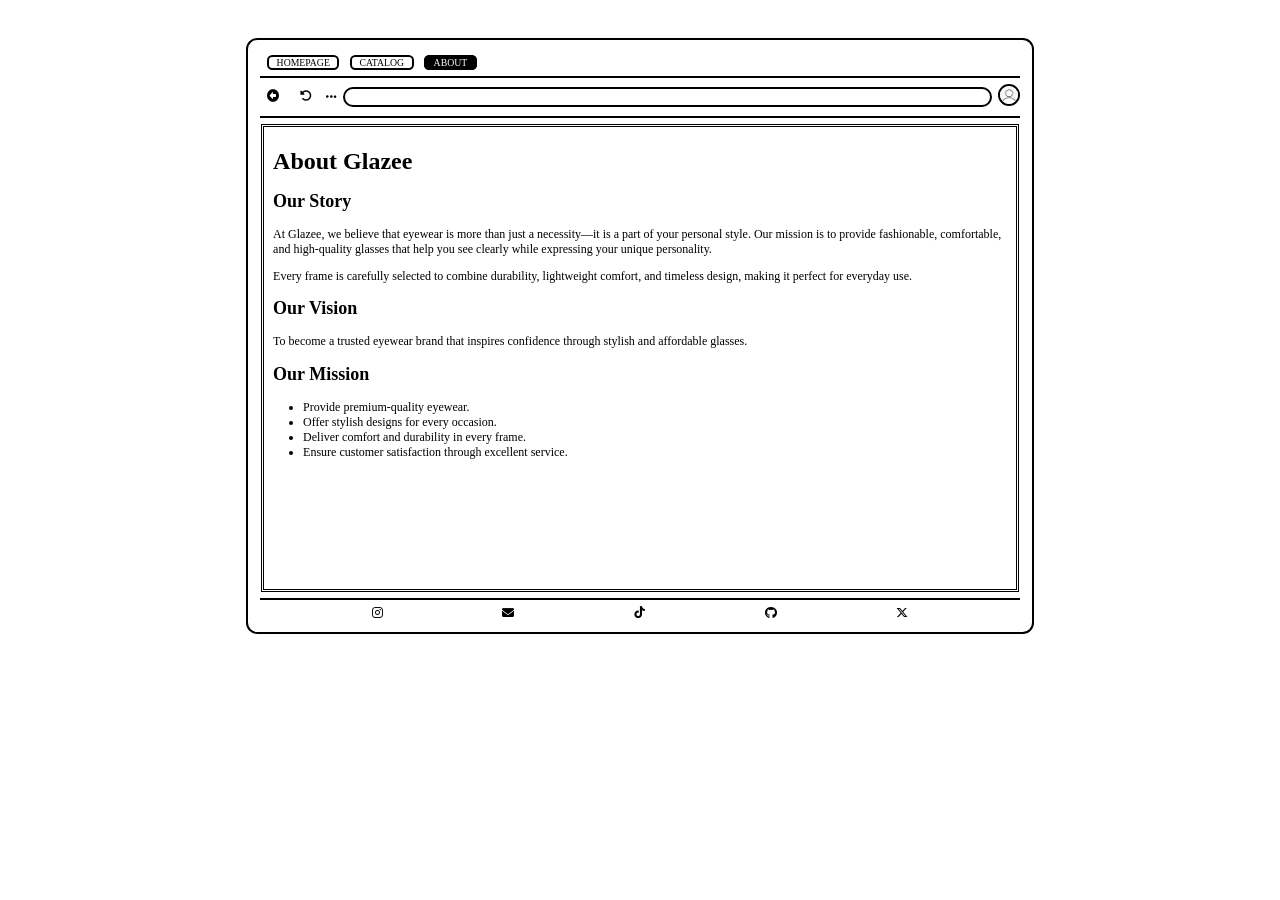
==== about.html @ e1388c2f "Add files via upload" ====
<!DOCTYPE html>
<html>

<head>
    <link rel="stylesheet" href="style.css">
    <link rel="stylesheet" href="https://cdnjs.cloudflare.com/ajax/libs/font-awesome/6.7.2/css/all.min.css">
    <title>About-Page</title>
</head>

<body>
    <div class="container">
        <nav>
            <a href="homepage.html" class="page">HOMEPAGE</a>
            <a href="catalog.html" class="page">CATALOG</a>
            <a href="about.html" class="page select">ABOUT</a>
        </nav>
        <header>
            <hr>
            <div class="browser-bar">
                <a href="homepage.html"><i class="fa-solid fa-circle-left icon"></i></a>
                <a href="about.html"><i class="fa-solid fa-rotate-left icon"></i></a>
                <i class="fa-solid fa-ellipsis"></i>

                <div class="judul">
                    <span>glazee-eyewear</span>
                </div>
                <span>
                    <img src="assets/pp.jpeg" class="profile">
                </span>
            </div>
            <hr>
        </header>
        <main>
            <fieldset>
                <h1>About Glazee</h1>
                <h2>Our Story</h2>
                <p>At Glazee, we believe that eyewear is more than just a necessity—it is a part of your personal style.
                    Our mission is to provide fashionable, comfortable, and high-quality glasses that help you see
                    clearly while expressing your unique personality.</p>
                <p>
                    Every frame is carefully selected to combine durability, lightweight comfort, and timeless design,
                    making it perfect for everyday use.</p>

                <h2>Our Vision</h2>
                <p>To become a trusted eyewear brand that inspires confidence through stylish and affordable glasses.
                </p>

                <h2>Our Mission</h2>
                <ul>
                    <li>Provide premium-quality eyewear.</li>
                    <li>Offer stylish designs for every occasion.</li>
                    <li>Deliver comfort and durability in every frame.</li>
                    <li>Ensure customer satisfaction through excellent service.</li>
                </ul>
            </fieldset>
        </main>
        <footer>
            <hr>
            <div class="sosmed">
                <a href="https://www.instagram.com/mthlzhn" target="_blank">
                    <i class="fa-brands fa-instagram icon"></i>
                </a>
                <a href="mailto:mthlzhn@gmail.com">
                    <i class="fa-solid fa-envelope icon"></i>
                </a>
                <a href="https://www.tiktok.com/@mthlzhn" target="_blank">
                    <i class="fa-brands fa-tiktok icon"></i>
                </a>
                <a href="https://github.com/mthlzhn" target="_blank">
                    <i class="fa-brands fa-github icon"></i>
                </a>
                <a href="https://x.com/mthlzhn" target="_blank">
                    <i class="fa-brands fa-x-twitter icon"></i>
                </a>
            </div>
        </footer>
    </div>
</body>

</html>
---- style.css ----
.black {
    width: 30px;
    height: 30px;
    border-radius: 50%;
    background-color: #454545;
}

.merah {
    width: 30px;
    height: 30px;
    border-radius: 50%;
    background-color: red;
}

.gold {
    width: 30px;
    height: 30px;
    border-radius: 50%;
    background-image: url(assets/tortoishell.jpeg);
}


.black:focus~.preview {
    background-color: #454545;
}

.merah:focus~.preview {
    background-color: red;
}

.gold:focus~.preview {
    background-image: url(assets/tortoishell.jpeg);
    background-size: cover;
}

.product {
    position: relative;
    text-align: center;
}

.kiri {
    position: absolute;
    font-size: 40px;
    left: 55px;
    bottom: 55%;
    color: black;
}

.kanan {
    position: absolute;
    font-size: 40px;
    right: 55px;
    bottom: 55%;
    color: black;
}

* {
    font-family: cursive;
    text-decoration: none;
}

header {
    justify-content: center;
    margin: auto;
    /* display: flex; */
}

.container {
    position: relative;
    border: 3px solid black;
    width: 60%;
    height: 70%;
    border-radius: 15px;
    padding: 15px;
    margin: 50px auto;
    padding-top: 20px;
    min-width: 420px;
}

.browser-bar{
    display: flex;
    align-items: center;
    gap: 8px;
}

.judul{
    flex: 1;
    text-align: center;
    border: 3px solid black;
    border-radius: 20px;
    padding: 3px 0;
    text-transform: uppercase;
    font-size: small;
    color: white;
}

.profile {
    width: 25px;
    border-radius: 20px;
    border: 3px solid black;
}

.profiler {
    position: relative;
    width: 20px;
    border-radius: 20px;
    border: 3px solid black;
    left: 10px;
    top: 10px;
}

hr {
    border: 1px solid black;
}

.page {
    margin-left: 10px;
    border: 3px solid black;
    padding: 0 10px;
    width: 100px;
    border-radius: 7px;
    font-size: small;
    color: black;
}

.page:focus,
.judul:hover,
.select {
    background-color: black;
    color: white;
    cursor: pointer;
}

input, textarea{
    margin: 10px;
    border-radius: 5px;
}

input[type="number"]{
    width: 50px;
}
input[type="radio"], input[type="checkbox"]{
    accent-color: black;
}

.qr{
    max-width: 200px;
}

input[type="submit"] {
    background-color: black;
    color: white;
    text-transform: uppercase;
    padding: 3px 10px;
}

input[type="submit"]:hover {
    transform: scale(1.1);
    transition: -2s;
}

input:hover, textarea:hover{
    border: 3px solid black;
}

fieldset {
    border: 5px double black;
    height: auto;
    min-height: 600px;
    min-width: 0;
    flex-wrap: wrap;
}

.sosmed {
    display: flex;
    justify-content: space-evenly;
}

.icon {
    color: black;
    margin: 0 10px;
}

.part {
    background-color: black;
    min-height: 130px;
    color: white;
    text-align: center;
    justify-content: space-around;
    display: flex;
    flex-wrap: wrap;
}

.plus {
    padding: 10px 50px;
}

.review {
    display: flex;
    flex-wrap: wrap;
    justify-content: space-between;
}

.people {
    border: 3px solid black;
    border-radius: 15px;
    font-size: smaller;
    margin: 0 10px;
    width: 30%;
    /* height: 120px; */
    flex: 1 1 220px;
}

.star {
    position: relative;
    left: 15px;
}

.isi {
    text-indent: 10px;
    text-align: center;
}

table {
    margin: auto;
}

td {
    padding: 5px 25px;
    line-height: 1;

    small {
        color: rgba(255, 255, 255, 0.712);
    }
}

.icons {
    margin: 10px auto;
    font-size: 30px;
}

.desc {
    color: rgba(255, 255, 255, 0.7);
}

.catalog {
    display: flex;
    justify-content: center;
    flex-wrap: wrap;
    margin: 30px auto;
    font-weight: bold;
}

.cg {
    width: 380px;
    margin: auto;
    z-index: -1;
    padding: 4px;
}

.name {
    padding: 10px;
    text-align: center;
    text-transform: uppercase;
    color: black;
    margin: 10px;
    margin-bottom: 40px;
    border: 2px dashed black;
    border-radius: 15px;
}

.name:hover {
    border: 3px solid black;
    border-radius: 15px;
}

.detail {
    display: flex;
    flex-wrap: wrap;
    justify-content: space-around;
    text-align: left;
}

html {
    zoom: 75%;
}

.preview {
    width: 50%;
    max-width: 400px;
}

.girl{
    width: 100%;
    position: absolute;
    max-width: 400px;
    right: 10px;
}

.cg3d{
    position: absolute;
    opacity: 70%;
    max-width:300px;
    right: 40px;
    top: 150px;
}

.kotakk{
    border-radius: 20px;
    border: 3px solid black;
    margin: 10% auto;
    width: 50%;
    padding: 30px;
}
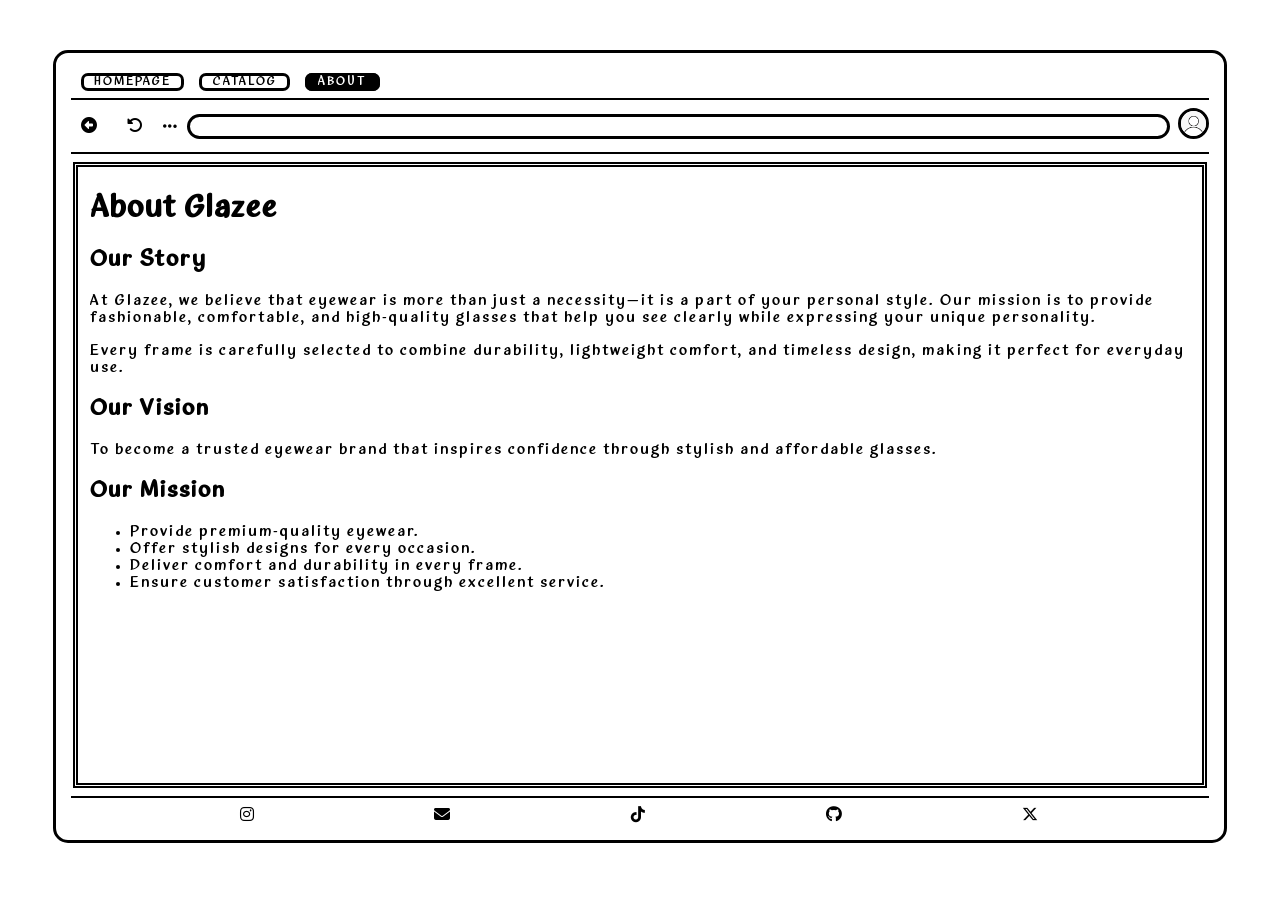
==== commit ea96b117: "Update about.html" ====
--- a/about.html
+++ b/about.html
@@ -2,6 +2,8 @@
 <html>
 
 <head>
+    <meta charset="UTF-8">
+    <meta name="viewport" content="width=device-width, initial-scale=1.0">
     <link rel="stylesheet" href="style.css">
     <link rel="stylesheet" href="https://cdnjs.cloudflare.com/ajax/libs/font-awesome/6.7.2/css/all.min.css">
     <title>About-Page</title>
@@ -77,4 +79,4 @@
     </div>
 </body>
 
-</html>+</html>
--- a/style.css
+++ b/style.css
@@ -1,3 +1,15 @@
+@font-face {
+    font-family: 'comical';
+    src: url(assets/font/comical.ttf)
+    format('truetype');
+}
+
+* {
+    font-family: 'comical',sans-serif;
+    text-decoration: none;
+    letter-spacing: 2px;
+}
+
 .black {
     width: 30px;
     height: 30px;
@@ -22,15 +34,18 @@
 
 .black:focus~.preview {
     background-color: #454545;
+    border: 3px solid white;
 }
 
 .merah:focus~.preview {
     background-color: red;
+    border: 3px solid white;
 }
 
 .gold:focus~.preview {
     background-image: url(assets/tortoishell.jpeg);
     background-size: cover;
+    border: 3px solid white;
 }
 
 .product {
@@ -54,27 +69,22 @@
     color: black;
 }
 
-* {
-    font-family: cursive;
-    text-decoration: none;
-}
 
 header {
     justify-content: center;
     margin: auto;
-    /* display: flex; */
 }
 
 .container {
     position: relative;
     border: 3px solid black;
-    width: 60%;
+    width: min(90%, 1200px);
+    min-width: 0;
     height: 70%;
     border-radius: 15px;
     padding: 15px;
     margin: 50px auto;
     padding-top: 20px;
-    min-width: 420px;
 }
 
 .browser-bar{
@@ -252,7 +262,9 @@
 }
 
 .cg {
-    width: 380px;
+    width: 100%;
+    max-width: 380px;
+    height: auto;
     margin: auto;
     z-index: -1;
     padding: 4px;
@@ -281,27 +293,18 @@
     text-align: left;
 }
 
-html {
-    zoom: 75%;
-}
-
 .preview {
     width: 50%;
     max-width: 400px;
-}
-
-.girl{
-    width: 100%;
-    position: absolute;
-    max-width: 400px;
-    right: 10px;
+    height: auto;
 }
 
 .cg3d{
     position: absolute;
     opacity: 70%;
+    width: 35%;
     max-width:300px;
-    right: 40px;
+    right: 5%;
     top: 150px;
 }
 
@@ -309,6 +312,34 @@
     border-radius: 20px;
     border: 3px solid black;
     margin: 10% auto;
-    width: 50%;
+    width: min(90%, 700px);
     padding: 30px;
-}+}
+
+@media (max-width:768px){
+
+    .container{
+        width:95%;
+        min-width:0;
+    }
+
+    .kotakk{
+        width:90%;
+    }
+
+    .kiri,
+    .kanan{
+        font-size:25px;
+        left:15px;
+        right:15px;
+    }
+
+    .cg3d{
+        display:none;
+    }
+
+    .page{
+        width:auto;
+    }
+
+}
